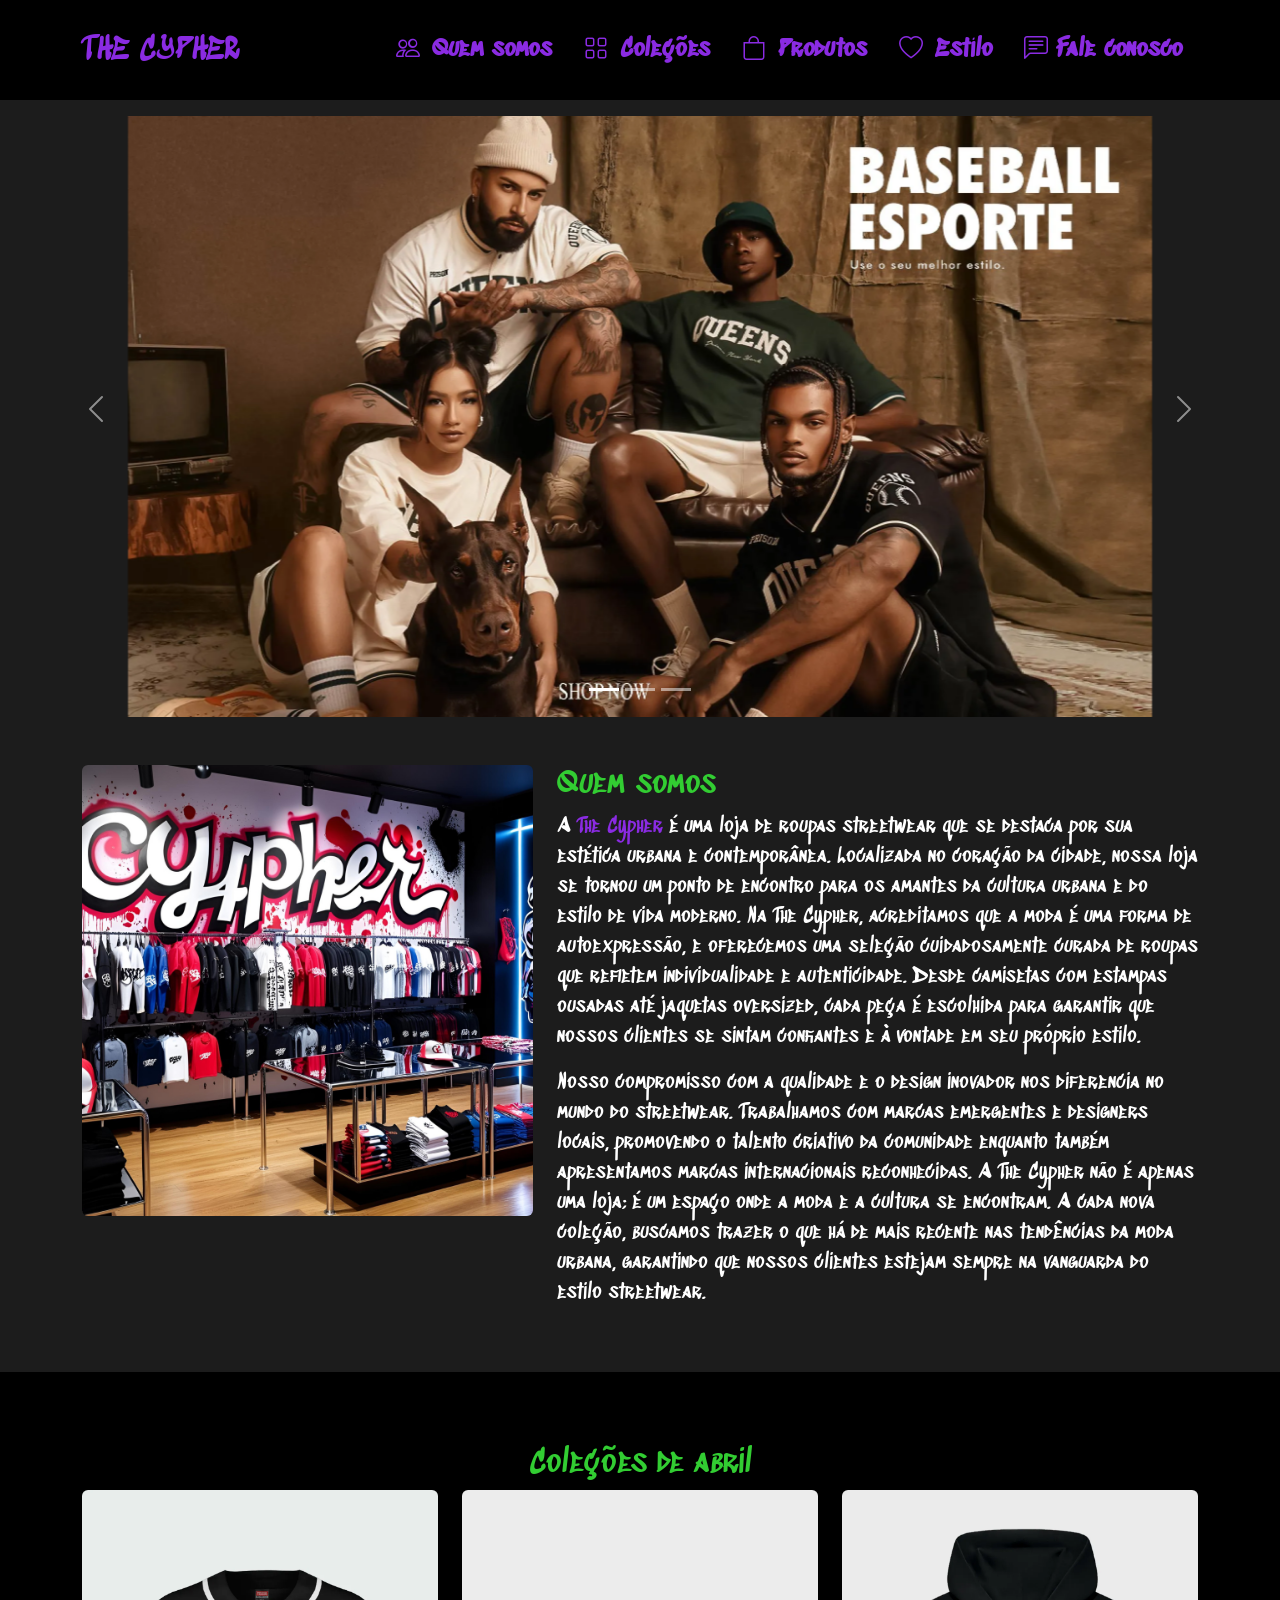
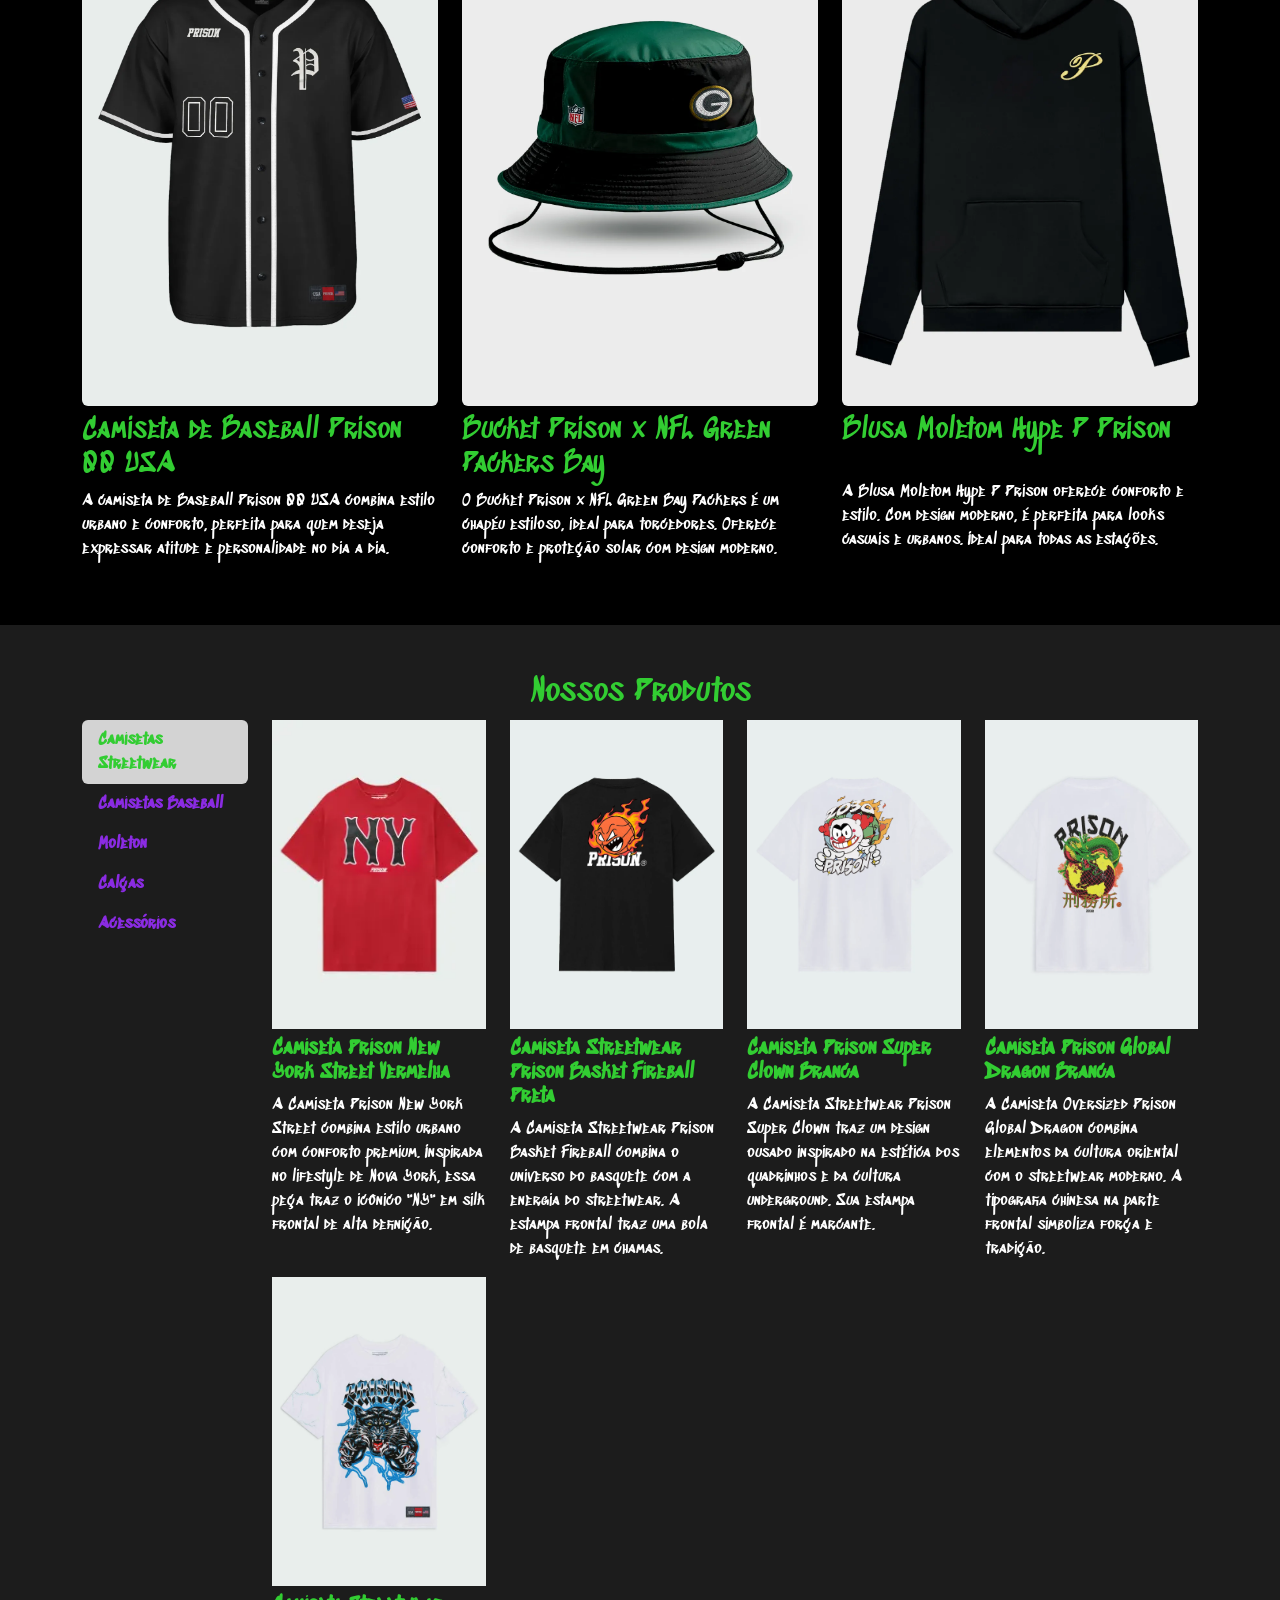
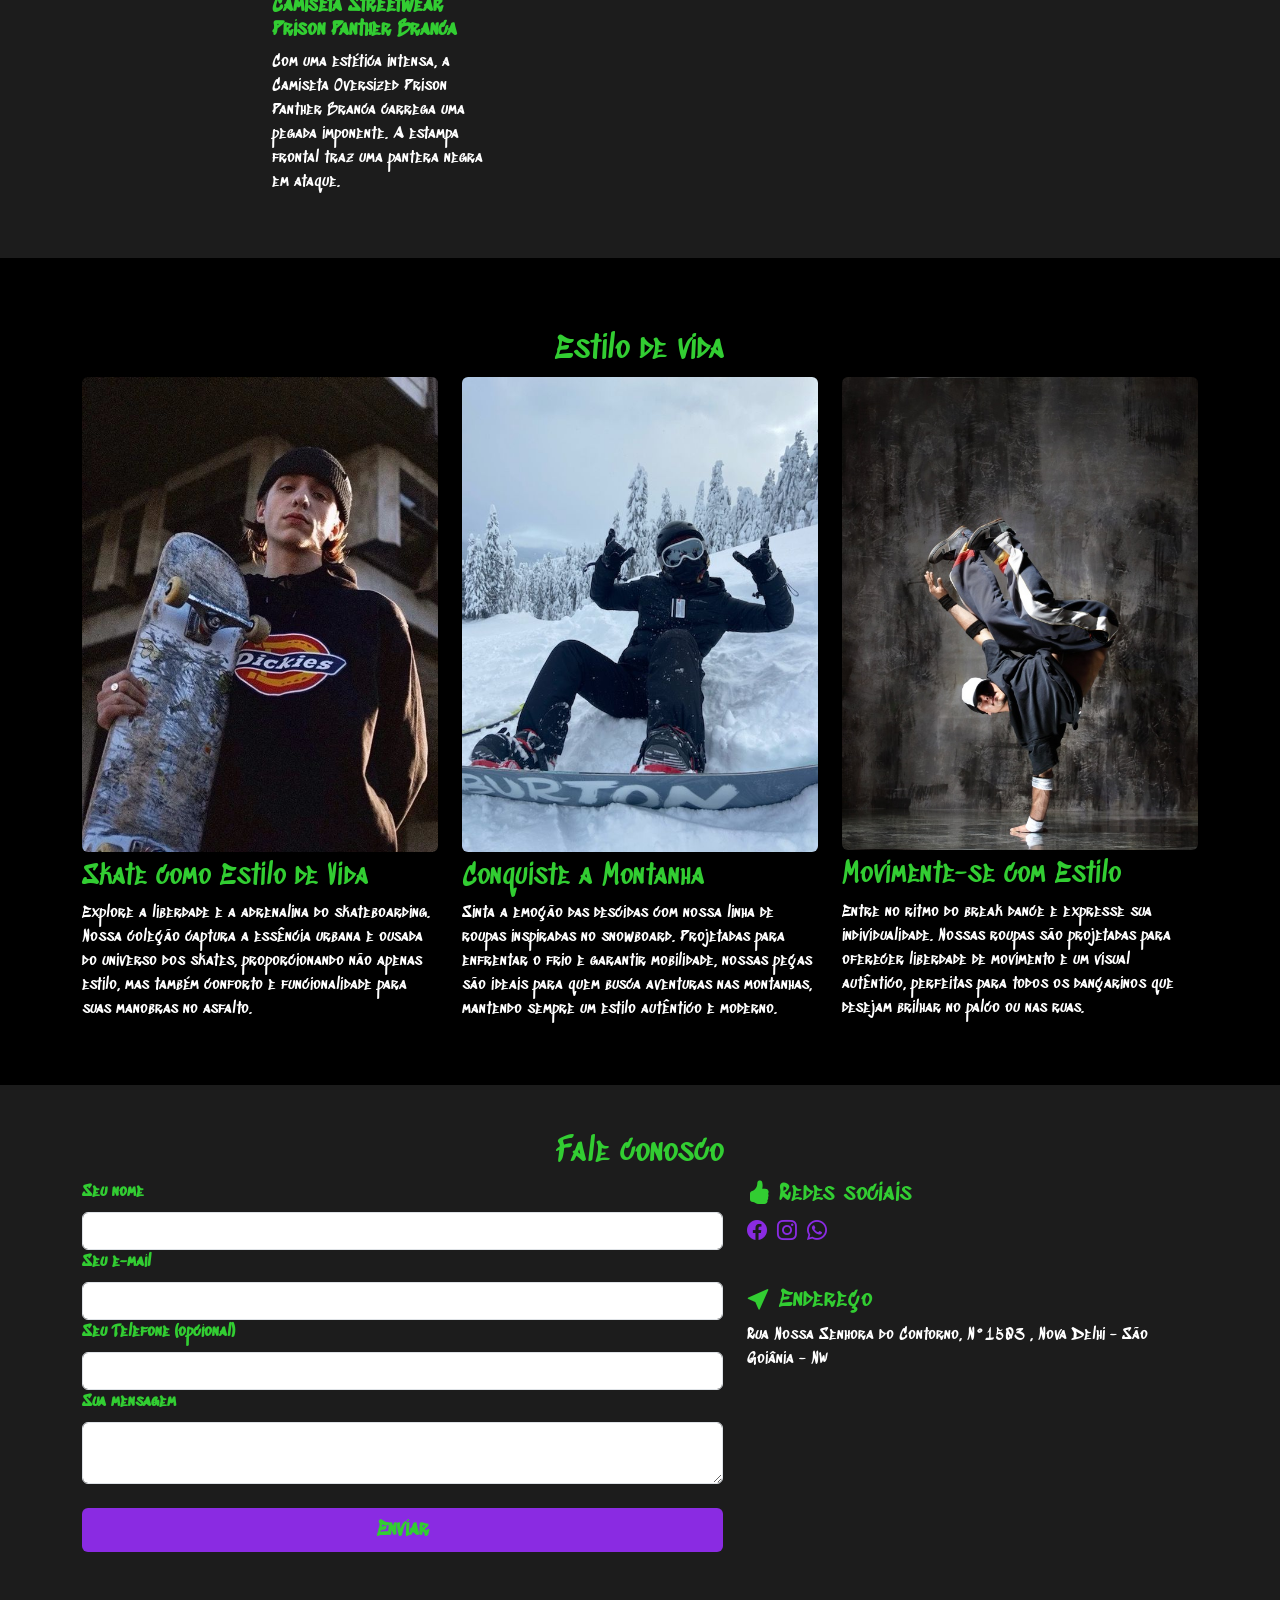
==== index.html @ 23be5f34 "Unico commit" ====
<!DOCTYPE html>  
<html lang="pt-br">  
<head>  
    <meta charset="UTF-8">  
    <meta name="viewport" content="width=device-width, initial-scale=1.0">  
    <link href="https://cdn.jsdelivr.net/npm/bootstrap@5.3.5/dist/css/bootstrap.min.css" rel="stylesheet" integrity="sha384-SgOJa3DmI69IUzQ2PVdRZhwQ+dy64/BUtbMJw1MZ8t5HZApcHrRKUc4W0kG879m7" crossorigin="anonymous">  
    <link rel="preconnect" href="https://fonts.googleapis.com">  
    <link rel="preconnect" href="https://fonts.gstatic.com" crossorigin>  
    <link href="https://fonts.googleapis.com/css2?family=Sedgwick+Ave&family=Sedgwick+Ave+Display&family=Special+Gothic+Condensed+One&display=swap" rel="stylesheet">  
    <link rel="stylesheet" href="https://cdn.jsdelivr.net/npm/bootstrap-icons@1.11.3/font/bootstrap-icons.min.css">  
    <link rel="stylesheet" href="style.css">  
    <title>THE CYPHER ORIGIN</title>  
</head>  
<body>  
    <header class="navbar navbar-expand-lg sticky-top p-4" id="cabecalho">  
        <div class="container">  
            <h1 class="navbar-brand m-0 fs-2 title-cor">THE CYPHER</h1>  
            <button class="navbar-toggler" data-bs-toggle="collapse" data-bs-target="#Menu-nav">  
                <span class="navbar-toggler-icon"></span>  
            </button>  
            <nav class="navbar-collapse collapse justify-content-end" id="Menu-nav">  
                <ul class="nav nav-pills d-block d-md-flex">  
                    <li class="nav-item fw fw-bold">  
                        <a href="#quem-somos" class="nav-link active fs-4">  
                            <i class="bi bi-people me-1"></i>  
                            Quem somos  
                        </a>  
                    </li>  
                    <li class="nav-item fw fw-bold">  
                        <a href="#Coleções" class="nav-link fs-4">  
                            <i class="bi bi-grid me-1"></i>  
                            Coleções  
                        </a>  
                    </li>  
                    <li class="nav-item fw fw-bold">  
                        <a href="#Produtos" class="nav-link fs-4">  
                            <i class="bi bi-bag me-1"></i>  
                            Produtos  
                        </a>  
                    </li>  
                    <li class="nav-item fw fw-bold">  
                        <a href="#Estilo-vida" class="nav-link fs-4">  
                            <i class="bi bi-heart me-1"></i>  
                            Estilo  
                        </a>  
                    </li>  
                    <li class="nav-item fw fw-bold">  
                        <a href="#fale-conosco" class="nav-link fs-4">  
                            <i class="bi bi-chat-left-text"></i>  
                            Fale conosco  
                        </a>  
                    </li>  
                </ul>  
            </nav>  
        </div>  
    </header>  
    <div data-bs-spy="scroll" data-bs-target="#cabecalho" data-bs-smooth-scroll="true">  
        <section>  
            <div class="carousel slide pt-3" data-bs-ride="carousel" id="carousel">  
                <div class="carousel-inner">  
                    <div class="carousel-item active" data-bs-interval="5000">  
                        <div class="d-flex justify-content-center">  
                            <img class="img-fluid" src="./img/banner_basket.webp" alt="Banner de basquete" style="width: 80%;">  
                        </div>  
                    </div>  
                    <div class="carousel-item" data-bs-interval="5000">  
                        <div class="d-flex justify-content-center">
                            <img class="img-fluid" src="./img/prisonbaner.webp" alt="Banner da prisão" style="width: 80%;">  
                        </div>
                    </div>  
                    <div class="carousel-item" data-bs-interval="5000">  
                        <div class="d-flex justify-content-center">
                            <img class="img-fluid" src="./img/baner-fottamerican.webp" alt="Banner de futebol americano" style="width: 80%;">  
                        </div>
                    </div>  
                </div>  
                <button class="carousel-control-prev" type="button" data-bs-target="#carousel" data-bs-slide="prev">  
                    <span class="carousel-control-prev-icon"></span>  
                    <span class="visually-hidden">Anterior</span>  
                </button>  
                <button class="carousel-control-next" type="button" data-bs-target="#carousel" data-bs-slide="next">  
                    <span class="carousel-control-next-icon"></span>  
                    <span class="visually-hidden">Próximo</span>  
                </button>  
                <div class="carousel-indicators">  
                    <button type="button" data-bs-target="#carousel" class="active" data-bs-slide-to="0"></button>  
                    <button type="button" data-bs-target="#carousel" data-bs-slide-to="1"></button>  
                    <button type="button" data-bs-target="#carousel" data-bs-slide-to="2"></button>  
                </div>  
            </div> 
            <div class="pt-5 pb-5" id="quem-somos">
                <div class="container">
                    <div class="row">
                        <div class="col-md-5">
                            <img src="./img/loja/THE CYPHER.png" class="d-block w-100 rounded" alt="Foto-da-loja">
                        </div>
                        <div class="col-md-7 mt-3 mt-md-0 fs-5 text-sobre">
                            <h2 class="sub-title-color">Quem somos</h2>
                            <p>A <span class="text-colored">The Cypher</span> é uma loja de roupas streetwear que se destaca por sua estética urbana e contemporânea. Localizada no coração da cidade, nossa loja se tornou um ponto de encontro para os amantes da cultura urbana e do estilo de vida moderno. Na The Cypher, acreditamos que a moda é uma forma de autoexpressão, e oferecemos uma seleção cuidadosamente curada de roupas que refletem individualidade e autenticidade. Desde camisetas com estampas ousadas até jaquetas oversized, cada peça é escolhida para garantir que nossos clientes se sintam confiantes e à vontade em seu próprio estilo.</p>
                            <p>Nosso compromisso com a qualidade e o design inovador nos diferencia no mundo do streetwear. Trabalhamos com marcas emergentes e designers locais, promovendo o talento criativo da comunidade enquanto também apresentamos marcas internacionais reconhecidas. A The Cypher não é apenas uma loja; é um espaço onde a moda e a cultura se encontram. A cada nova coleção, buscamos trazer o que há de mais recente nas tendências da moda urbana, garantindo que nossos clientes estejam sempre na vanguarda do estilo streetwear.</p>
                        </div>
                    </div>
                </div>
            </div>
        </section> 
        <section id="Coleções" class="pt-5 pb-5 container-color">
            <div class="container">
                <div class="row mt-4">
                    <h2 class="text-center sub-title-color"> Coleções de abril</h2>
                </div>
                <div class="row">  
                    <div class="col-md-4">
                        <img src="./img/coleções/camisa_baseball_1.webp" alt="camisa de baseball" class="d-block w-100 rounded mb-2">
                        <h3 class="sub-title-color">
                            Camiseta de Baseball Prison 00 USA
                        </h3>
                        <p class="text-sobre">A camiseta de Baseball Prison 00 USA combina estilo urbano e conforto, perfeita para quem deseja expressar atitude e personalidade no dia a dia.</p>
                    </div>
                    <div class="col-md-4">
                        <img src="./img/coleções/buckt.webp" alt="camisa de baseball" class="d-block w-100 rounded mb-2">
                        <h3 class="sub-title-color">
                            Bucket Prison x NFL Green Packers Bay
                        </h3>
                        <p class="text-sobre">O Bucket Prison x NFL Green Bay Packers é um chapéu estiloso, ideal para torcedores. Oferece conforto e proteção solar com design moderno.</p>
                    </div>
                    <div class="col-md-4 col-color">
                        <img src="./img/coleções/moleton.webp" alt="camisa de baseball" class="d-block w-100 rounded mb-2">
                        <h3 class="sub-title-color">
                            Blusa Moletom Hype P Prison
                        </h3><br>
                        <p class="text-sobre">A Blusa Moletom Hype P Prison oferece conforto e estilo. Com design moderno, é perfeita para looks casuais e urbanos. Ideal para todas as estações.</p>
                    </div>
                </div>
            </div>
        </section>
        <section id="Produtos" class="pt-5 pb-5">  
            <div class="container">  
                <div class="row">  
                    <h2 class="sub-title-color text-center">Nossos Produtos</h2>  
                </div>  
                <div class="row">  
                    <aside class="col-md-2">  
                        <nav class="nav nav-pills flex-column nav-produtos">  
                            <button type="button" data-bs-toggle="tab" data-bs-target="#camisas-streetwear" class="fw-bold text-start nav-link sub-menu-color active">Camisetas Streetwear</button>  
                            <button type="button" data-bs-toggle="tab" data-bs-target="#camisas-baseball" class="fw-bold text-start nav-link sub-menu-color">Camisetas Baseball</button>  
                            <button type="button" data-bs-toggle="tab" data-bs-target="#moleton" class="fw-bold text-start nav-link sub-menu-color">Moleton</button>  
                            <button type="button" data-bs-toggle="tab" data-bs-target="#calças" class="fw-bold text-start nav-link sub-menu-color">Calças</button>  
                            <button type="button" data-bs-toggle="tab" data-bs-target="#acessorios" class="fw-bold text-start nav-link sub-menu-color">Acessórios</button>  
                        </nav>  
                    </aside>  
                    <div class="col-md-10">  
                        <div class="tab-content">  
                            <!-- Aba Camisas Streetwear -->  
                            <div class="tab-pane active" id="camisas-streetwear">  
                                <div class="row">  
                                    <div class="col-md-3">  
                                        <img class="d-block w-100" src="img/produtos/camisa-streetwar/camisa_prison_vermelha.webp" alt="Camiseta Prison New York Street Vermelha">  
                                        <h5 class="sub-title-color fw-bold mt-2">Camiseta Prison New York Street Vermelha</h5>  
                                        <p class="text-sobre">A Camiseta Prison New York Street combina estilo urbano com conforto premium. Inspirada no lifestyle de Nova York, essa peça traz o icônico "NY" em silk frontal de alta definição.</p>  
                                    </div>  
                                    <div class="col-md-3">  
                                        <img class="d-block w-100" src="img/produtos/camisa-streetwar/camisa-preta.webp" alt="Camiseta Streetwear Prison Basket Fireball Preta">  
                                        <h5 class="sub-title-color fw-bold mt-2">Camiseta Streetwear Prison Basket Fireball Preta</h5>  
                                        <p class="text-sobre">A Camiseta Streetwear Prison Basket Fireball combina o universo do basquete com a energia do streetwear. A estampa frontal traz uma bola de basquete em chamas.</p>  
                                    </div>  
                                    <div class="col-md-3">  
                                        <img class="d-block w-100" src="img/produtos/camisa-streetwar/camisa-branca.webp" alt="Camiseta Streetwear Prison Super Clown Branca">  
                                        <h5 class="sub-title-color fw-bold mt-2">Camiseta Prison Super Clown Branca</h5>  
                                        <p class="text-sobre">A Camiseta Streetwear Prison Super Clown traz um design ousado inspirado na estética dos quadrinhos e da cultura underground. Sua estampa frontal é marcante.</p>  
                                    </div>  
                                    <div class="col-md-3">  
                                        <img class="d-block w-100" src="img/produtos/camisa-streetwar/branca-global.webp" alt="Camiseta Prison Global Dragon Branca">  
                                        <h5 class="sub-title-color fw-bold mt-2">Camiseta Prison Global Dragon Branca</h5>  
                                        <p class="text-sobre">A Camiseta Oversized Prison Global Dragon combina elementos da cultura oriental com o streetwear moderno. A tipografia chinesa na parte frontal simboliza força e tradição.</p>  
                                    </div>  
                                    <div class="col-md-3">  
                                        <img class="d-block w-100" src="img/produtos/camisa-streetwar/phanter-branca.webp" alt="Camiseta Streetwear Prison Panther Branca">  
                                        <h5 class="sub-title-color fw-bold mt-2">Camiseta Streetwear Prison Panther Branca</h5>  
                                        <p class="text-sobre">Com uma estética intensa, a Camiseta Oversized Prison Panther Branca carrega uma pegada imponente. A estampa frontal traz uma pantera negra em ataque.</p>  
                                    </div>  
                                </div>  
                            </div> 
                            <div class="tab-pane" id="camisas-baseball">  
                                <div class="row">  
                                    <div class="col-md-3">  
                                        <img class="d-block w-100" src="img/produtos/camisa-streetwar/baseball-branca.webp" alt="Camisa Prison Baseball NY Off White">  
                                        <h5 class="sub-title-color fw-bold mt-2">Camisa Prison Baseball NY Off White</h5>  
                                        <p class="text-sobre">A Camisa Baseball NY Off-White é a fusão perfeita entre a cultura streetwear e o clássico design das jerseys de baseball. Essa peça é ideal para quem busca um visual autêntico.</p>  
                                    </div>  
                                    <div class="col-md-3">  
                                        <img class="d-block w-100" src="img/produtos/camisa-streetwar/baseball-preta.webp" alt="Camiseta de Baseball Prison 00 USA">  
                                        <h5 class="sub-title-color fw-bold mt-2">Camiseta de Baseball Prison 00 USA</h5>  
                                        <p class="text-sobre">A Camiseta Baseball 00 USA Prison é a união entre streetwear e a tradição dos esportes americanos. Com um design inspirado nas jerseys clássicas do baseball.</p>  
                                    </div>  
                                    <div class="col-md-3">  
                                        <img class="d-block w-100" src="img/produtos/camisa-streetwar/baseball-azul.webp" alt="Camiseta Baseball Jersey Prison 23 Azul Royal">  
                                        <h5 class="sub-title-color fw-bold mt-2">Camiseta Baseball Jersey Prison 23 Azul Royal</h5>  
                                        <p class="text-sobre">A Camiseta Baseball Jersey Prison Azul Royal é a fusão entre estilo e tradição esportiva. Inspirada no universo do baseball americano.</p>  
                                    </div>  
                                    <div class="col-md-3">  
                                        <img class="d-block w-100" src="img/produtos/camisa-streetwar/baseball-red.webp" alt="Camiseta Baseball Jersey Prison 23 Vinho">  
                                        <h5 class="sub-title-color fw-bold mt-2">Camiseta Baseball Jersey Prison 23 Vinho</h5>  
                                        <p class="text-sobre">A Camiseta Baseball Jersey Prison é uma peça exclusiva que combina estilo autêntico e qualidade premium. Inspirada no universo do Baseball.</p>  
                                    </div>  
                                    <div class="col-md-3">  
                                        <img class="d-block w-100" src="img/produtos/camisa-streetwar/bassebal-jersey.webp" alt="Camiseta de Baseball Listrada Jersey Prison New York">  
                                        <h5 class="sub-title-color fw-bold mt-2">Camiseta de Baseball Listrada Jersey Prison New York</h5>  
                                        <p class="text-sobre">A Camiseta Baseball Jersey Prison New York é a peça essencial para quem busca unir estilo e funcionalidade. Inspirada no conceito dos esportes americanos.</p>  
                                    </div>  
                                </div>  
                            </div>
                            <div class="tab-pane" id="moleton">  
                                <div class="row">  
                                    <div class="col-md-3">  
                                        <img class="d-block w-100" src="img/produtos/camisa-streetwar/moleton-black.webp" alt="Camisa Prison Baseball NY Off White">  
                                        <h5 class="sub-title-color fw-bold mt-2">Blusa Moletom Prison Logo Preto Minimalism</h5>  
                                        <p class="text-sobre">O Moletom Prison Logo Preto Minimalism é a escolha ideal para quem busca simplicidade e sofisticação. Com design minimalista, ele apresenta a logo da Prison </p>  
                                    </div>  
                                    <div class="col-md-3">  
                                        <img class="d-block w-100" src="img/produtos/camisa-streetwar/moleton-over-size.webp" alt="Camiseta de Baseball Prison 00 USA">  
                                        <h5 class="sub-title-color fw-bold mt-2">Moletom Oversized Black Edition Prison</h5>  
                                        <p class="text-sobre">Adicione um toque de sofisticação ao seu visual com a Blusa de Moletom Lisa Preto Ultra Black Prison. Esta peça exclusiva combina um design minimalista com detalhes único</p>  
                                    </div>  
                                    <div class="col-md-3">  
                                        <img class="d-block w-100" src="img/produtos/camisa-streetwar/moleton-bege.webp" alt="Camiseta Baseball Jersey Prison 23 Azul Royal">  
                                        <h5 class="sub-title-color fw-bold mt-2">Blusa de Moletom Vintage logo Prison Marrom</h5>  
                                        <p class="text-sobre">Conforto e estilo clássico se unem nesta blusa de moletom vintage. Perfeita para quem busca uma peça versátil e cheia de personalidade</p>  
                                    </div>  
                                    <div class="col-md-3">  
                                        <img class="d-block w-100" src="img/produtos/camisa-streetwar/moleton-yellow.webp" alt="Camiseta Baseball Jersey Prison 23 Vinho">  
                                        <h5 class="sub-title-color fw-bold mt-2">Blusa Moletom Streetwear Tie Dye Yellow</h5>  
                                        <p class="text-sobre">Adicione um toque de estilo Streetwear ao seu visual com a Blusa Moletom Streetwear Tie Dye Yellow. Perfeita para quem busca andar mais no hype e contemporâneo</p>  
                                    </div>  
                                    <div class="col-md-3">  
                                        <img class="d-block w-100" src="img/produtos/camisa-streetwar/moleton-special.webp" alt="Camiseta de Baseball Listrada Jersey Prison New York">  
                                        <h5 class="sub-title-color fw-bold mt-2">Jaqueta College Prison X NFL 1920 Edição Especial</h5>  
                                        <p class="text-sobre">A Jaqueta College Prison x NFL 1920 é uma celebração única da união entre esporte e streetwear. Inspirada na estética dos anos 90, esta peça combina o luxo e a exclusividade da Prison® </p>  
                                    </div>  
                                </div>  
                            </div> 
                            <div class="tab-pane" id="calças">  
                                <div class="row">  
                                    <div class="col-md-3">  
                                        <img class="d-block w-100" src="img/produtos/camisa-streetwar/calças-pretas.webp" alt="Camisa Prison Baseball NY Off White">  
                                        <h5 class="sub-title-color fw-bold mt-2">Calça Cargo Prison Preta</h5>  
                                        <p class="text-sobre">A Calça Cargo Prison Preta traz o melhor do streetwear aliado ao conceito esportivo do futebol americano. Esta peça é essencial para quem busca estilo,</p>  
                                    </div>  
                                    <div class="col-md-3">  
                                        <img class="d-block w-100" src="img/produtos/camisa-streetwar/calça-moleton.webp" alt="Camiseta de Baseball Prison 00 USA">  
                                        <h5 class="sub-title-color fw-bold mt-2">Calça Moletom logo Essencial Prison</h5>  
                                        <p class="text-sobre">A Calça Moletom Logo Essencial da Prison é a escolha perfeita para quem busca estilo e conforto no dia a dia. Produzida em material peluciado premium,</p>  
                                    </div>  
                                    <div class="col-md-3">  
                                        <img class="d-block w-100" src="img/produtos/camisa-streetwar/calça-prison.webp" alt="Camiseta Baseball Jersey Prison 23 Azul Royal">  
                                        <h5 class="sub-title-color fw-bold mt-2">Calça Prison White Line Premium</h5>  
                                        <p class="text-sobre">A Calça Prison White Line Premium é uma peça que une design moderno e conforto excepcional. Com detalhes em linhas brancas que destacam o estilo único da Prison, </p>  
                                    </div>  
                                    <div class="col-md-3">  
                                        <img class="d-block w-100" src="img/produtos/camisa-streetwar/calças-borda-rangers.webp" alt="Camiseta Baseball Jersey Prison 23 Vinho">  
                                        <h5 class="sub-title-color fw-bold mt-2">Calça Moletom Prison x NFL Raiders Bordado Preta</h5>  
                                        <p class="text-sobre">A Calça Moletom Prison x NFL Raiders Preta combina o legado dos Raiders com o autêntico estilo streetwear da Prison®. Feita para quem busca exclusividade</p>  
                                    </div>  
                                    <div class="col-md-3">  
                                        <img class="d-block w-100" src="img/produtos/camisa-streetwar/calças-vegas-raiders.webp" alt="Camiseta de Baseball Listrada Jersey Prison New York">  
                                        <h5 class="sub-title-color fw-bold mt-2">Calça Moletom Prison x NFL Las Vegas Raiders</h5>  
                                        <p class="text-sobre">A Calça Moletom Prison x NFL Las Vegas Raiders é para quem busca exclusividade e um estilo streetwear autêntico. Criada em colaboração com a NFL </p>  
                                    </div>  
                                </div>  
                            </div> 
                            <div class="tab-pane" id="acessorios">  
                                <div class="row">  
                                    <div class="col-md-3">  
                                        <img class="d-block w-100" src="img/produtos/camisa-streetwar/bone-red.webp" alt="Camisa Prison Baseball NY Off White">  
                                        <h5 class="sub-title-color fw-bold mt-2">Boné dad hat Prison New York</h5>  
                                        <p class="text-sobre">Autenticidade e estilo: o boné aba curva PRISON é perfeito para quem busca exclusividade. Inspirado no design clássico de Nova York,</p>  
                                    </div>  
                                    <div class="col-md-3">  
                                        <img class="d-block w-100" src="img/produtos/camisa-streetwar/bone-white.webp" alt="Camiseta de Baseball Prison 00 USA">  
                                        <h5 class="sub-title-color fw-bold mt-2">Boné dad hat Prison logo sport</h5>  
                                        <p class="text-sobre">Eleve o nível do seu visual com o Boné Prison Deadheat Aba Curva. Desenvolvido com um design icônico e bordado em alto relevo, este acessório é a escolha ideal </p>  
                                    </div>  
                                    <div class="col-md-3">  
                                        <img class="d-block w-100" src="img/produtos/camisa-streetwar/bone-dark.webp" alt="Camiseta Baseball Jersey Prison 23 Azul Royal">  
                                        <h5 class="sub-title-color fw-bold mt-2">Boné dad hat Prison champions</h5>  
                                        <p class="text-sobre">O Boné Aba Curva New York Champions da Prison® une autenticidade e exclusividade em uma peça icônica para o seu look. Inspirado no universo esportivo americano, </p>  
                                    </div>  
                                    <div class="col-md-3">  
                                        <img class="d-block w-100" src="img/produtos/camisa-streetwar/bag-blask.webp" alt="Camiseta Baseball Jersey Prison 23 Vinho">  
                                        <h5 class="sub-title-color fw-bold mt-2">Sholder Bag Prison x NFL philadefia eagles</h5>  
                                        <p class="text-sobre">A Shoulder Bag Prison x NFL Philadelphia Eagles é o acessório perfeito para quem curte football americano e busca praticidade com estilo.</p>  
                                    </div>  
                                    <div class="col-md-3">  
                                        <img class="d-block w-100" src="img/produtos/camisa-streetwar/chaveiro.webp" alt="Camiseta de Baseball Listrada Jersey Prison New York">  
                                        <h5 class="sub-title-color fw-bold mt-2">Chaveiro Cordão Prison NY Sport</h5>  
                                        <p class="text-sobre">Adicione um toque de estilo urbano ao seu dia a dia com o Chaveiro Cordão Prison NY Sport. Este acessório é a combinação perfeita de funcionalidade e design moderno,</p>  
                                    </div>  
                                </div>  
                            </div>
                        </div>  
                    </div>  
                </div>  
            </div>  
        </section>
        <section id="Estilo-vida" class="pt-5 pb-5 container-color">
            <div class="container">
                <div class="row mt-4">
                    <h2 class="text-center sub-title-color">Estilo de vida</h2>
                </div>
                <div class="row">  
                    <div class="col-md-4">
                        <img src="./img/estilo de vida/skate.jpeg" alt="camisa de baseball" class="d-block w-100 rounded mb-2">
                        <h3 class="sub-title-color">
                            Skate como Estilo de Vida
                        </h3>
                        <p class="text-sobre"> Explore a liberdade e a adrenalina do skateboarding. Nossa coleção captura a essência urbana e ousada do universo dos skates, proporcionando não apenas estilo, mas também conforto e funcionalidade para suas manobras no asfalto.</p>
                    </div>
                    <div class="col-md-4">
                        <img src="./img/estilo de vida/snow.jpeg" alt="camisa de baseball" class="d-block w-100 rounded mb-2">
                        <h3 class="sub-title-color">
                            Conquiste a Montanha
                        </h3>
                        <p class="text-sobre">Sinta a emoção das descidas com nossa linha de roupas inspiradas no snowboard. Projetadas para enfrentar o frio e garantir mobilidade, nossas peças são ideais para quem busca aventuras nas montanhas, mantendo sempre um estilo autêntico e moderno.</p>
                    </div>
                    <div class="col-md-4 col-color">
                        <img src="./img/estilo de vida/break.jpeg" alt="camisa de baseball" class="d-block w-100 rounded mb-2">
                        <h3 class="sub-title-color">
                            Movimente-se com Estilo
                        </h3>
                        <p class="text-sobre">Entre no ritmo do break dance e expresse sua individualidade. Nossas roupas são projetadas para oferecer liberdade de movimento e um visual autêntico, perfeitas para todos os dançarinos que desejam brilhar no palco ou nas ruas.</p>
                    </div>
                </div>
            </div>
        </section>
        <section id="fale-conosco" class="pt-5 pb-5 ">
            <div class="container">
                <div class="row">
                    <h2 class="section-title text-center sub-title-color">Fale conosco</h2>
                </div>
                <div class="row">
                    <div class="col-md-7 mb-5">
                        <form>
                            <div class="mb3">
                                <label for="nome" class="form-label fw-bold sub-title-color">Seu nome</label>
                                <input type="text" id="nome" class="form-control" required>
                            </div>
                            <div class="mb3">
                                <label for="nome" class="form-label fw-bold sub-title-color">Seu e-mail</label>
                                <input type="email" id="email" class="form-control" required>
                            </div>                            
                            <div class="mb3">
                                <label for="nome" class="form-label fw-bold sub-title-color">Seu Telefone (opcional)</label>
                                <input type="tel" id="telefone" class="form-control">
                            </div>
                            <div class="mb3">
                                <label for="mensagem" class="form-label fw-bold sub-title-color">Sua mensagem</label>
                                <textarea id="mensagem" class="form-control" required></textarea>
                                <button type="submit" class="btn fw-bold mt-4 mb-4 fs-5 text-colored">Enviar</button>
                            </div>
                        </form>
                    </div>
                    <div class="col-md-5">
                        <div class="row">
                            <h3 class="section-title fs-4 sub-title-color">
                                <i class="bi bi-hand-thumbs-up-fill"></i>
                                Redes sociais</h3>
                            <ul class="social-links">
                                <li class="fs-5">
                                    <a href="#">
                                        <i class="bi bi-facebook title-cor"></i>
                                    </a>
                                </li>
                                <li class="fs-5 ms-1 me-1">
                                    <a href="#">
                                        <i class="bi bi-instagram title-cor"></i>
                                    </a>
                                </li>
                                <li class="fs-5">
                                    <a href="#">
                                        <i class="bi bi-whatsapp title-cor"></i>
                                    </a>
                                </li>
                            </ul>
                        </div>
                        <div class="row mt-4">
                            <h3  class="section-title fs-4 sub-title-color" >
                                <i class="bi bi-cursor-fill"></i>
                                Endereço</h3>
                            <p class="text-sobre">Rua Nossa Senhora do Contorno, N°1503 , Nova Delhi - São Goiânia - NW</p>
                        </div>
                    </div>
                </div>
            </div>
        </section>
    </div>  
    <script src="https://cdn.jsdelivr.net/npm/bootstrap@5.3.3/dist/js/bootstrap.bundle.min.js" integrity="sha384-YvpcrYf0tY3lHB60NNkmXc5s9fDVZLESaAA55NDzOxhy9GkcIdslK1eN7N6jIeHz" crossorigin="anonymous"></script>  
</body>  
</html>
---- style.css ----
body {
    font-family: "Sedgwick Ave Display",sans-serif;
    background-color: #1c1c1c;
}

.navbar { 
    background-color: #000;
}

#cabecalho .nav .nav-link.active,
#Produtos .nav .nav-link.active {
    background-color: #D3D3D3;
    color: #32cd32;
}

.nav-link:hover{  
    color: #32cd32;
}  

#cabecalho .nav .nav-link {
    color: #8A2BE2;
}

.title-cor,
.text-colored,
.sub-menu-color{
    color: #8A2BE2;
}

.sub-menu {
    font-family: "Sedgwick Ave",sans-serif;
}

.text-sobre {
    color: #fff;
}

.sub-title-color{
    color: #32cd32;
}

.container-color {
    background-color: #000;
}

.container-color-2 {
    background-color: #1c1c1c;
}

#fale-conosco button {
    background-color: #8A2BE2;
    color: #32cd32;
    width: 100%;
}

.social-links a {
    text-decoration: none;
}

.social-links li {
    list-style: none;
    display: inline;
    color: #8A2BE2;
}
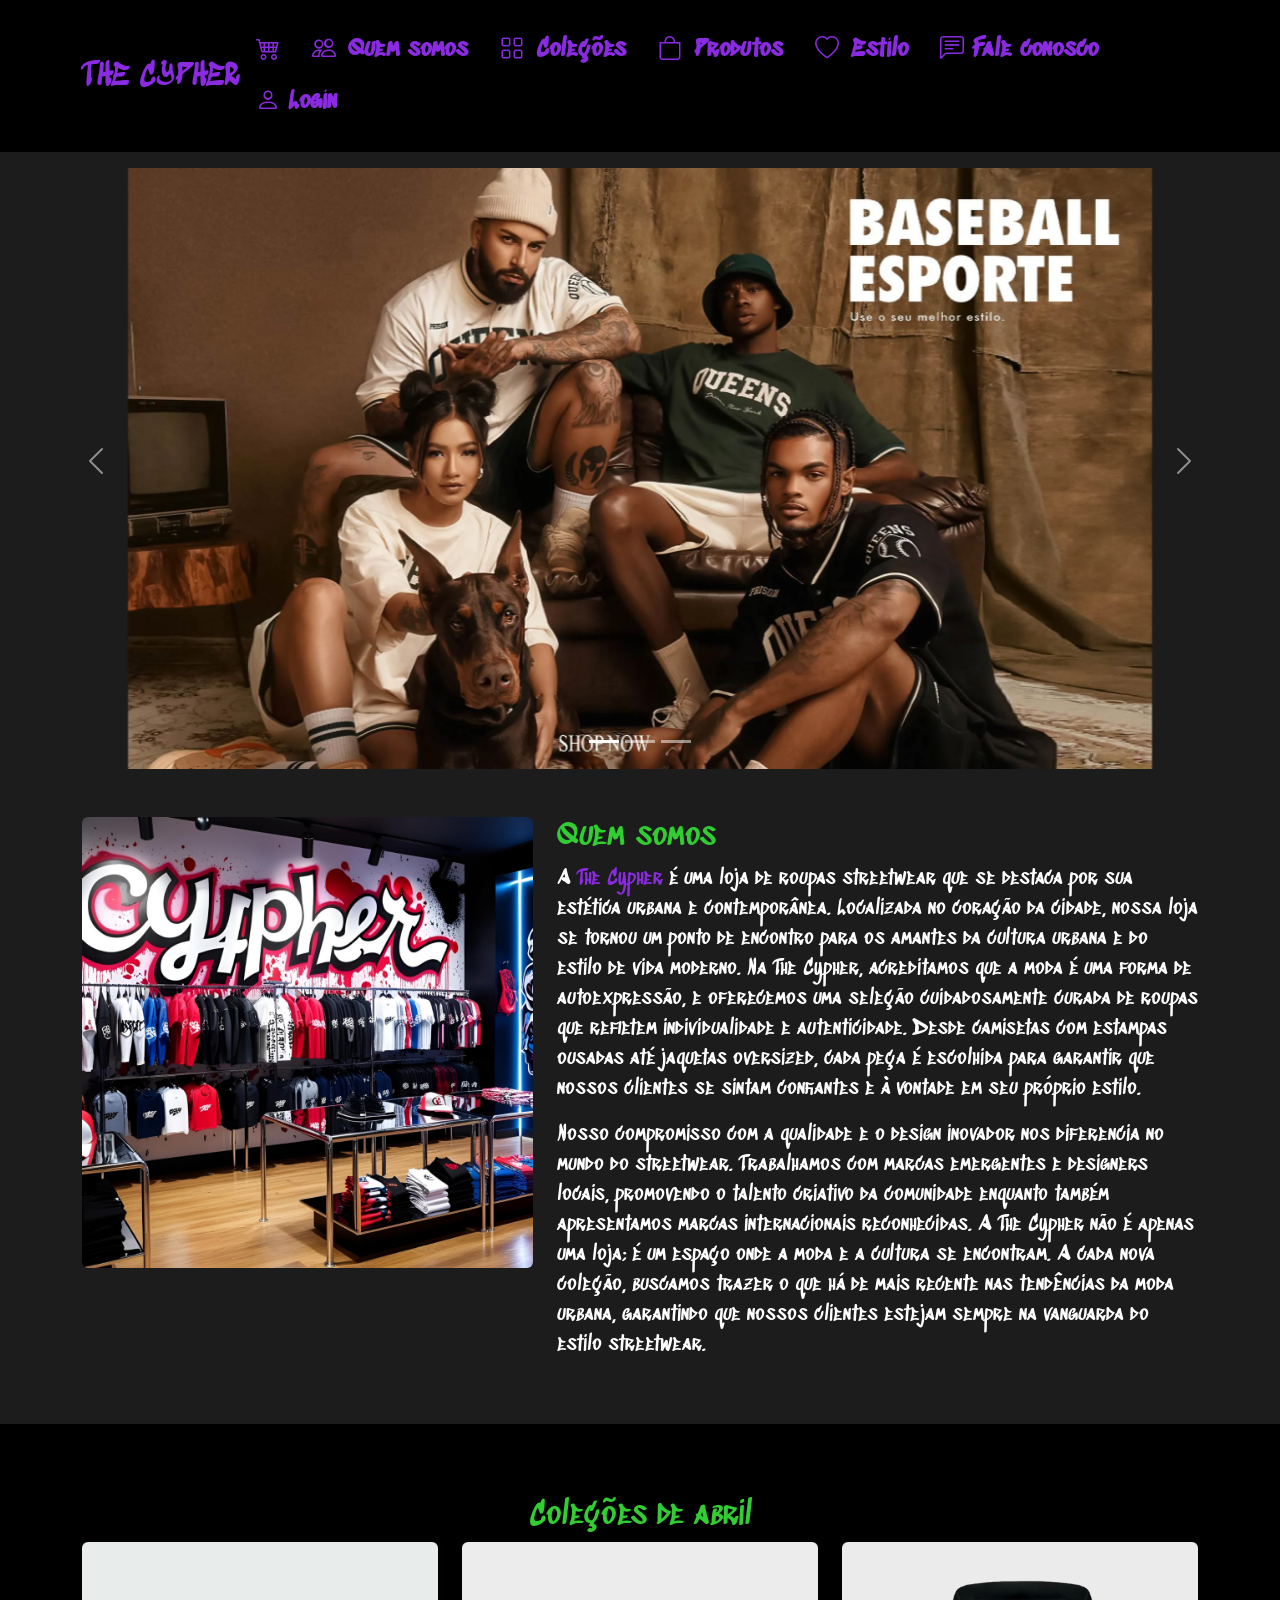
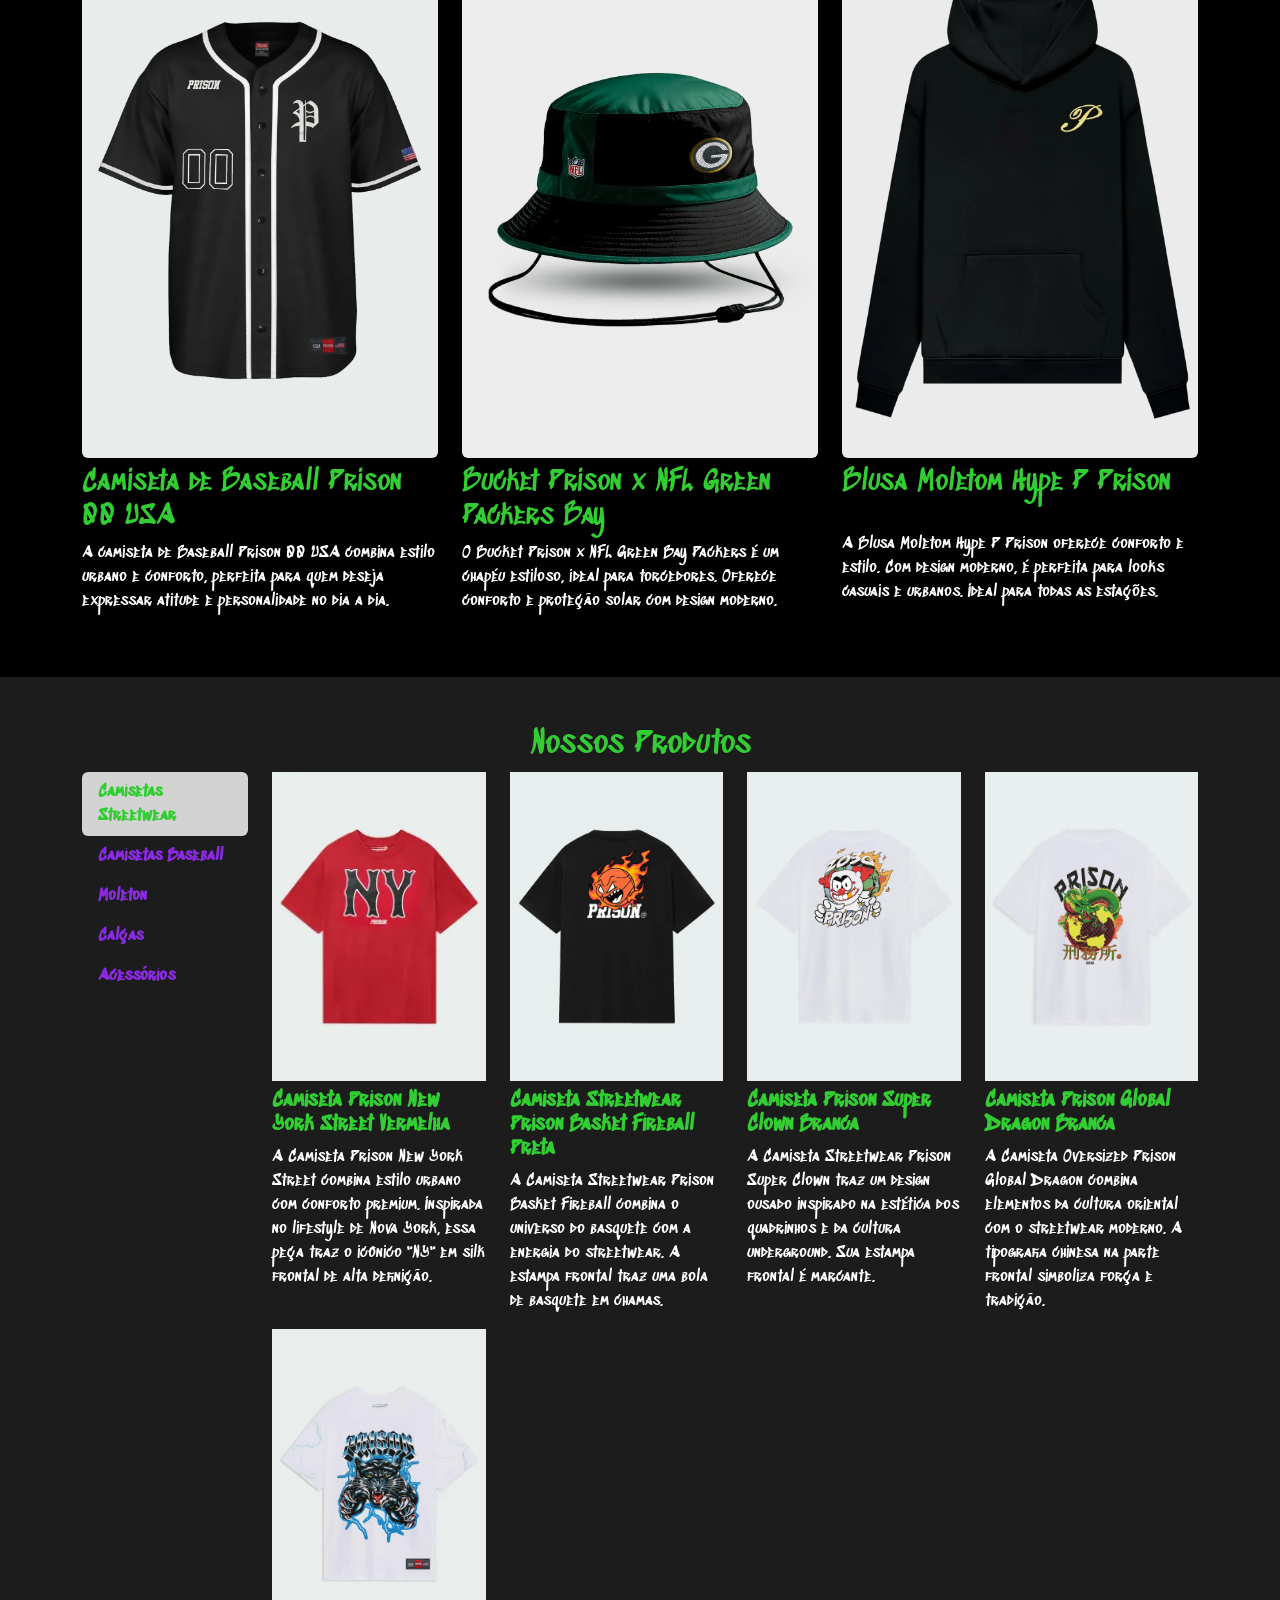
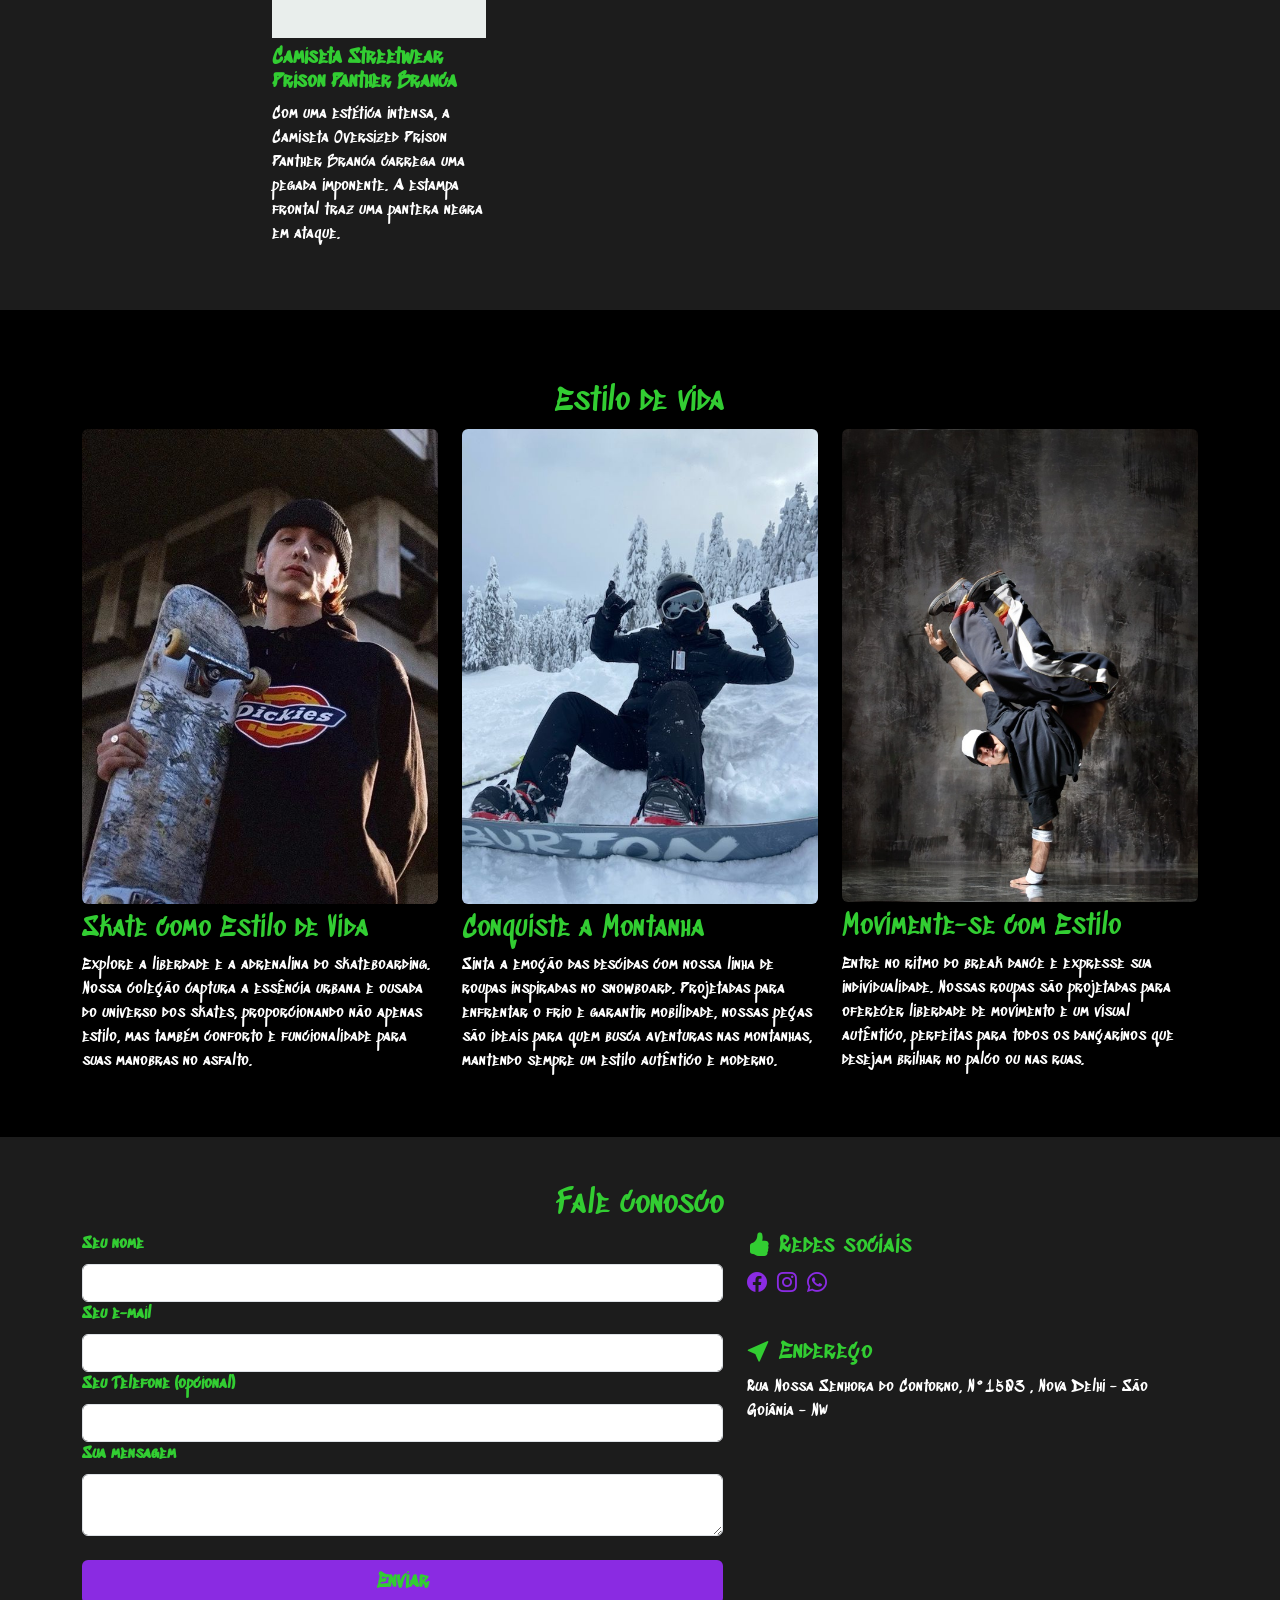
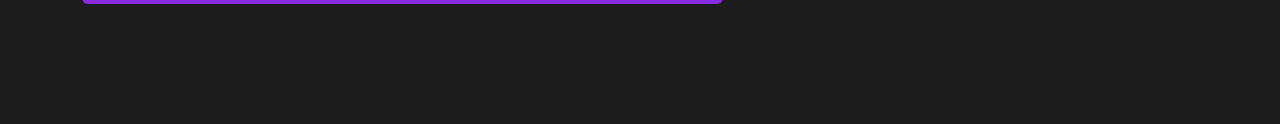
==== commit 3d932611: "Atualização da page. adicionando o carinho de compras e loggin" ====
--- a/index.html
+++ b/index.html
@@ -21,6 +21,11 @@
             <nav class="navbar-collapse collapse justify-content-end" id="Menu-nav">  
                 <ul class="nav nav-pills d-block d-md-flex">  
                     <li class="nav-item fw fw-bold">  
+                        <a href="carrinho.html" class="nav-link fs-4">  
+                            <i class="bi bi-cart4"></i>    
+                        </a>  
+                    </li>  
+                    <li class="nav-item fw fw-bold">  
                         <a href="#quem-somos" class="nav-link active fs-4">  
                             <i class="bi bi-people me-1"></i>  
                             Quem somos  
@@ -49,7 +54,13 @@
                             <i class="bi bi-chat-left-text"></i>  
                             Fale conosco  
                         </a>  
-                    </li>  
+                    </li>
+                    <li class="nav-item fw fw-bold">  
+                        <a href="cruid.html" class="nav-link fs-4">  
+                            <i class="bi bi bi-person"></i>  
+                                Login
+                        </a>  
+                    </li>        
                 </ul>  
             </nav>  
         </div>  
--- a/style.css
+++ b/style.css
@@ -23,8 +23,10 @@
 
 .title-cor,
 .text-colored,
-.sub-menu-color{
+.sub-menu-color
+{
     color: #8A2BE2;
+
 }
 
 .sub-menu {
@@ -63,3 +65,5 @@
     color: #8A2BE2;
 }
 
+
+
